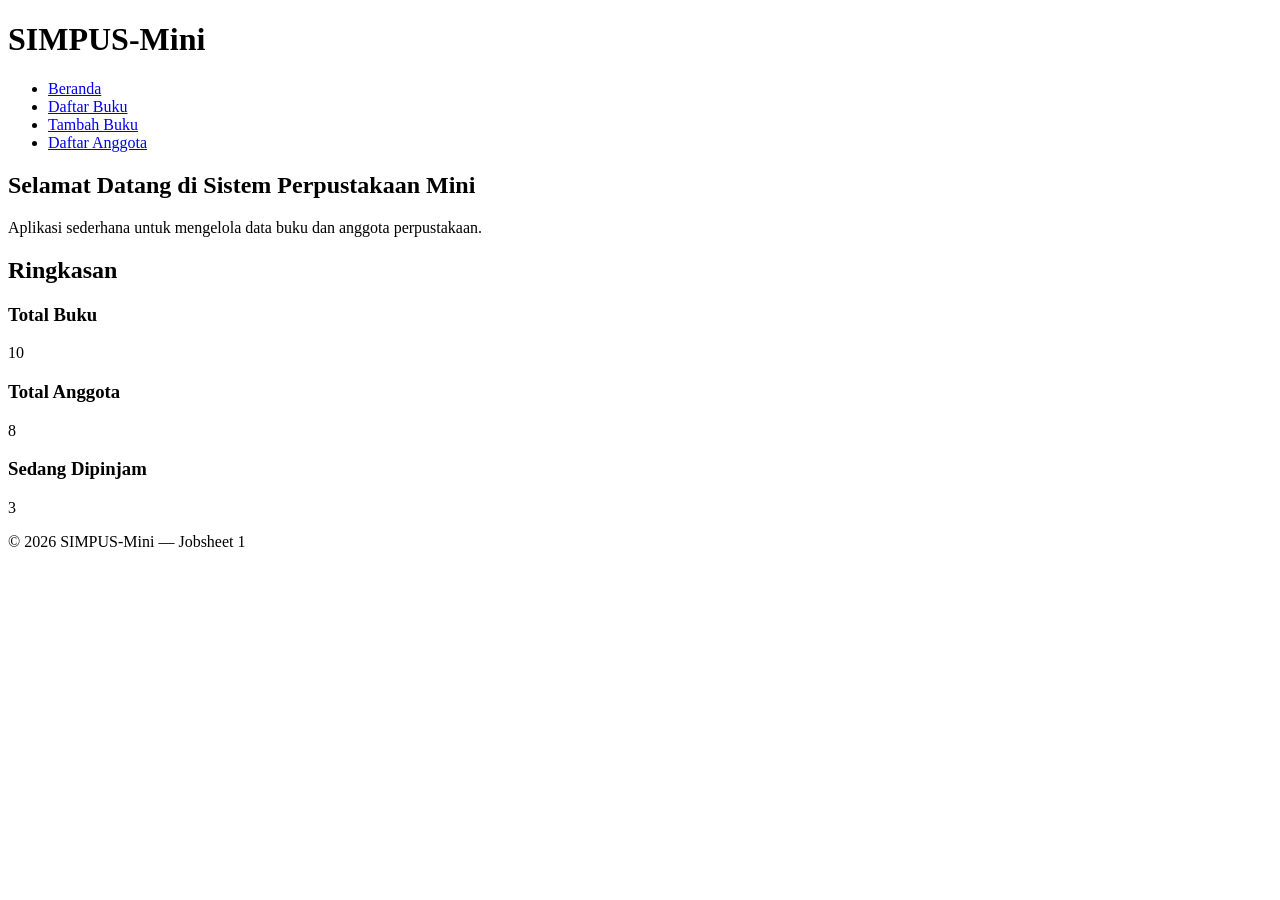
==== index.html @ 05675638 "Praktek Jobsheet 1" ====
<!DOCTYPE html>
<html lang="id">
<head>
    <meta charset="UTF-8">
    <title>SIMPUS-Mini | Beranda</title>
</head>
<body>
    <header>
        <h1>SIMPUS-Mini</h1>
            <nav>
                <ul>
                    <li><a href="index.html">Beranda</a></li>
                    <li><a href="buku/list.html">Daftar Buku</a></li>
                    <li><a href="buku/tambah.html">Tambah Buku</a></li>
                    <li><a href="anggota/list.html">Daftar Anggota</a></li>
                </ul>
            </nav>
    </header>

    <main>
        <section>
            <h2>Selamat Datang di Sistem Perpustakaan Mini</h2>
            <p>Aplikasi sederhana untuk mengelola data buku dan anggota perpustakaan.</p>
        </section>

        <section>
            <h2>Ringkasan</h2>
            <article>
                <h3>Total Buku</h3>
                <p>10</p>
            </article>
            <article>
                <h3>Total Anggota</h3>
                <p>8</p>
            </article>
            <article>
                <h3>Sedang Dipinjam</h3>
                <p>3</p>
            </article>
        </section>
    </main>

    <footer>
        <p>&copy; 2026 SIMPUS-Mini &mdash; Jobsheet 1</p>
    </footer>
</body>
</html>
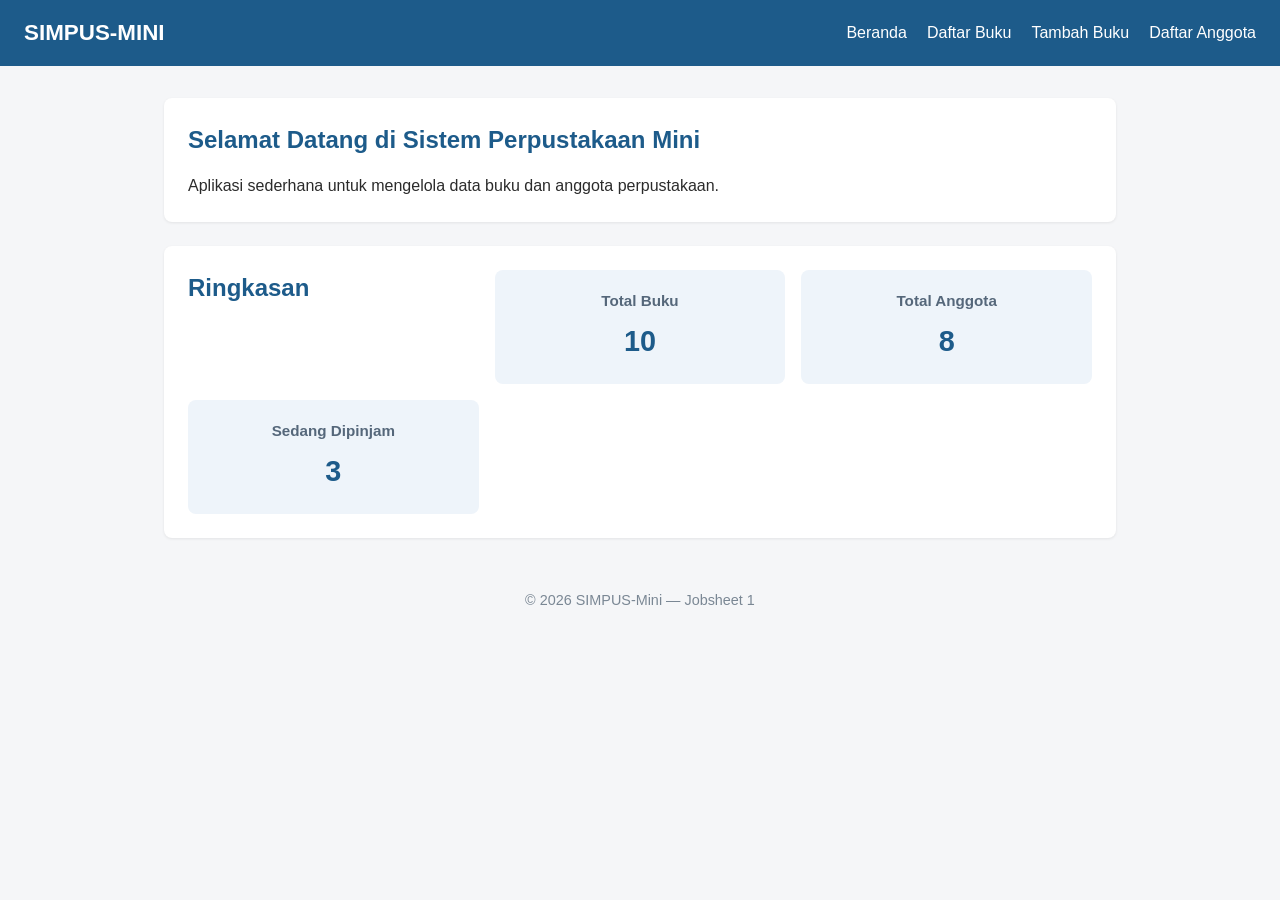
==== commit 74f044b1: "Praktek Josbheet-2" ====
--- a/index.html
+++ b/index.html
@@ -3,10 +3,11 @@
 <head>
     <meta charset="UTF-8">
     <title>SIMPUS-Mini | Beranda</title>
+    <link rel="stylesheet" href="assets/css/style.css">
 </head>
 <body>
     <header>
-        <h1>SIMPUS-Mini</h1>
+        <h1>SIMPUS-MINI</h1>
             <nav>
                 <ul>
                     <li><a href="index.html">Beranda</a></li>
--- a/assets/css/style.css
+++ b/assets/css/style.css
@@ -0,0 +1,181 @@
+/* == Reset & Base ==*/
+* {
+    box-sizing: border-box;
+    margin: 0;
+    padding: 0;
+}
+
+body {
+    font-family: "Segoe UI", Arial, sans-serif;
+    color: #2b2b2b;
+    background-color: #f5f6f8;
+    line-height: 1.5;
+}
+
+a {
+    color: #1d5b8a;
+    text-decoration: none;
+}
+
+a:hover {
+    text-decoration: underline;
+}
+
+/* == Header & avbar ==*/
+header {
+    background-color: #1d5b8a;
+    color: #fff;
+    padding: 1rem 1.5rem;
+    display: flex;
+    align-items: center;
+    justify-content: space-between;
+    flex-wrap: wrap;
+}
+
+header h1 {
+    font-size: 1.4rem;
+}
+
+header nav ul {
+    list-style: none;
+    display: flex;
+    gap: 1.25rem;
+}
+
+header nav a {
+    color: #fff;
+    font-weight: 500;
+}
+
+/* == Main Layout ==*/
+main {
+    max-width: 1000px;
+    margin: 2rem auto;
+    padding: 0 1.5rem;
+}
+
+section {
+    background-color: #fff;
+    border-radius: 8px;
+    padding: 1.5rem;
+    margin-bottom: 1.5rem;
+    box-shadow: 0 1px 3px rgba(0, 0, 0, 0.08);
+}
+
+section h2 {
+    margin-bottom: 1rem;
+    color: #1d5b8a;
+}
+
+/* == Kartu Statistik (CSS GRID) == */
+main section:nth-of-type(2) {
+    display: grid;
+    grid-template-columns: repeat(3, 1fr);
+    gap: 1rem;
+}
+
+main section:nth-of-type(2) article {
+    background-color: #eef4fa;
+    border-radius: 8px;
+    padding: 1.25rem;
+    text-align: center;
+}
+
+main section:nth-of-type(2) article h3 {
+    font-size: 0.95rem;
+    color: #55677a;
+    margin-bottom: 0.5rem;
+}
+
+main section:nth-of-type(2) article p {
+    font-size: 1.8rem;
+    font-weight: 700;
+    color: #1d5b8a;
+}
+
+/* == Tabel == */
+table {
+    width: 100%;
+    border-collapse: collapse;
+}
+
+th, td {
+    text-align: left;
+    padding: 0.65rem 0.75rem;
+    border-bottom: 1px solid #e2e6ea;
+}
+
+thead {
+    background-color: #1d5b8a;
+    color: #fff;
+}
+
+tbody tr:nth-child(even) {
+    background-color: #f7f9fb;
+}
+
+tbody tr:hover {
+    background-color: #eef4fa;
+}
+
+td button {
+    padding: 0.35rem 0.7rem;
+    margin-right: 0.35rem;
+    border: none;
+    border-radius: 4px;
+    cursor: pointer;
+    font-size: 0.85rem;
+}
+
+td button:first-of-type {
+    background-color: #f0ad4e;
+    color: #fff;
+}
+
+td button:last-of-type {
+    background-color: #d9534f;
+    color: #fff;
+}
+
+/* == Form ==*/
+form p {
+    margin-bottom: 1rem;
+}
+
+form label {
+    display: block;
+    margin-bottom: 0.35rem;
+    font-weight: 600;
+    color: #444;
+}
+
+form input, form select {
+    width: 100%;
+    max-width: 400px;
+    padding: 0.55rem 0.7rem;
+    border: 1px solid #cdd4da;
+    border-radius: 4px;
+    font-size: 1rem;
+}
+
+form button[type="submit"] {
+    background-color: #1d5b8a;
+    color: #fff;
+    border: none;
+    padding: 0.6rem 1.5rem;
+    border-radius: 4px;
+    font-size: 1rem;
+    cursor: pointer;
+}
+
+form button[type="submit"]:hover {
+    background-color: #164869;
+}
+
+/* == Footer ==*/
+footer {
+    text-align: center;
+    padding: 1.25rem;
+    color: #7a8794;
+    font-size: 0.9rem;
+}
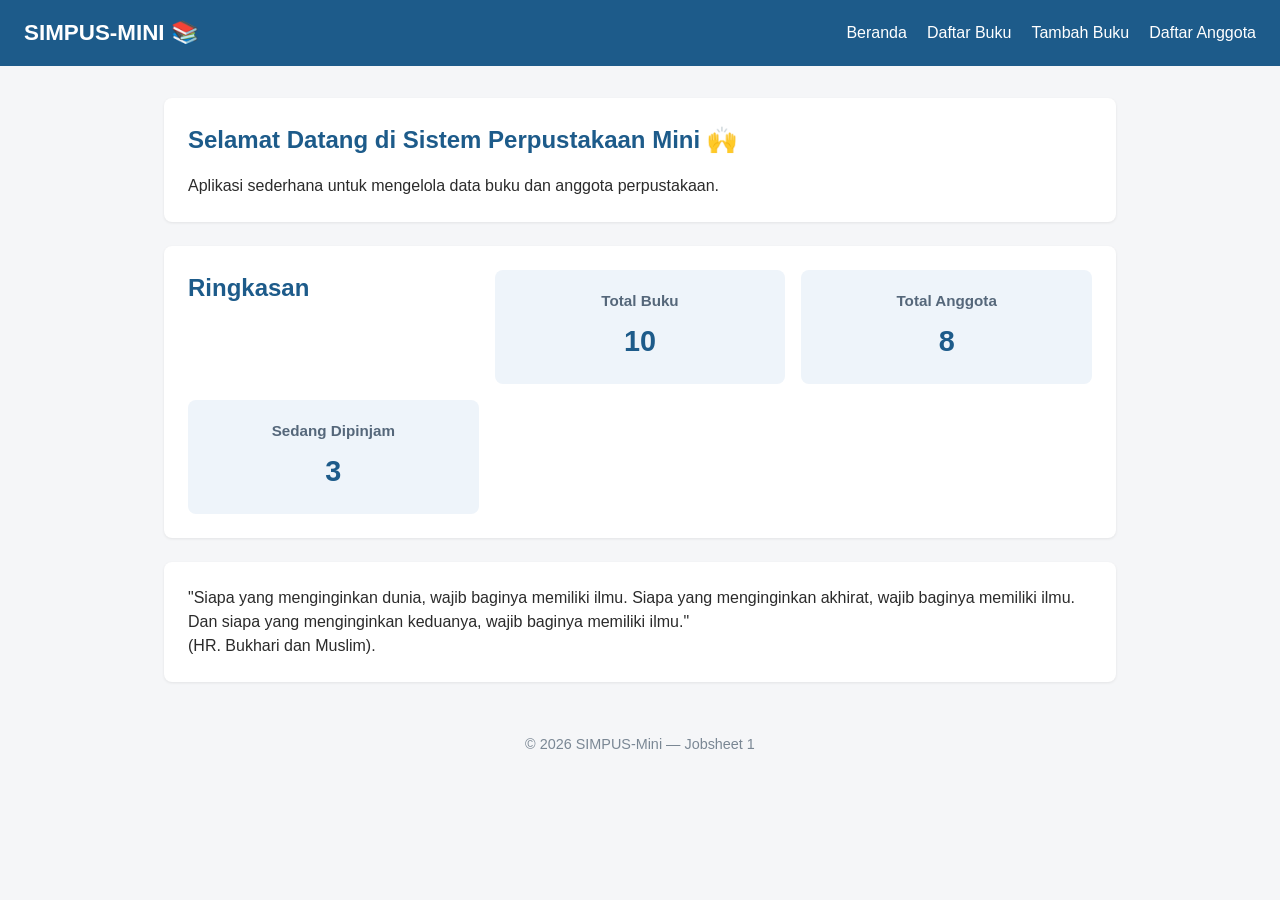
==== commit c03581d8: "Modifikasi" ====
--- a/index.html
+++ b/index.html
@@ -7,7 +7,7 @@
 </head>
 <body>
     <header>
-        <h1>SIMPUS-MINI</h1>
+        <h1>SIMPUS-MINI 📚</h1>
             <nav>
                 <ul>
                     <li><a href="index.html">Beranda</a></li>
@@ -20,7 +20,7 @@
 
     <main>
         <section>
-            <h2>Selamat Datang di Sistem Perpustakaan Mini</h2>
+            <h2>Selamat Datang di Sistem Perpustakaan Mini 🙌</h2>
             <p>Aplikasi sederhana untuk mengelola data buku dan anggota perpustakaan.</p>
         </section>
 
@@ -39,6 +39,11 @@
                 <p>3</p>
             </article>
         </section>
+
+        <section>
+            <p>"Siapa yang menginginkan dunia, wajib baginya memiliki ilmu. Siapa yang menginginkan akhirat, wajib baginya memiliki ilmu. Dan siapa yang menginginkan keduanya, wajib baginya memiliki ilmu." </p>
+            <p>(HR. Bukhari dan Muslim).</p>
+        </section>
     </main>
 
     <footer>
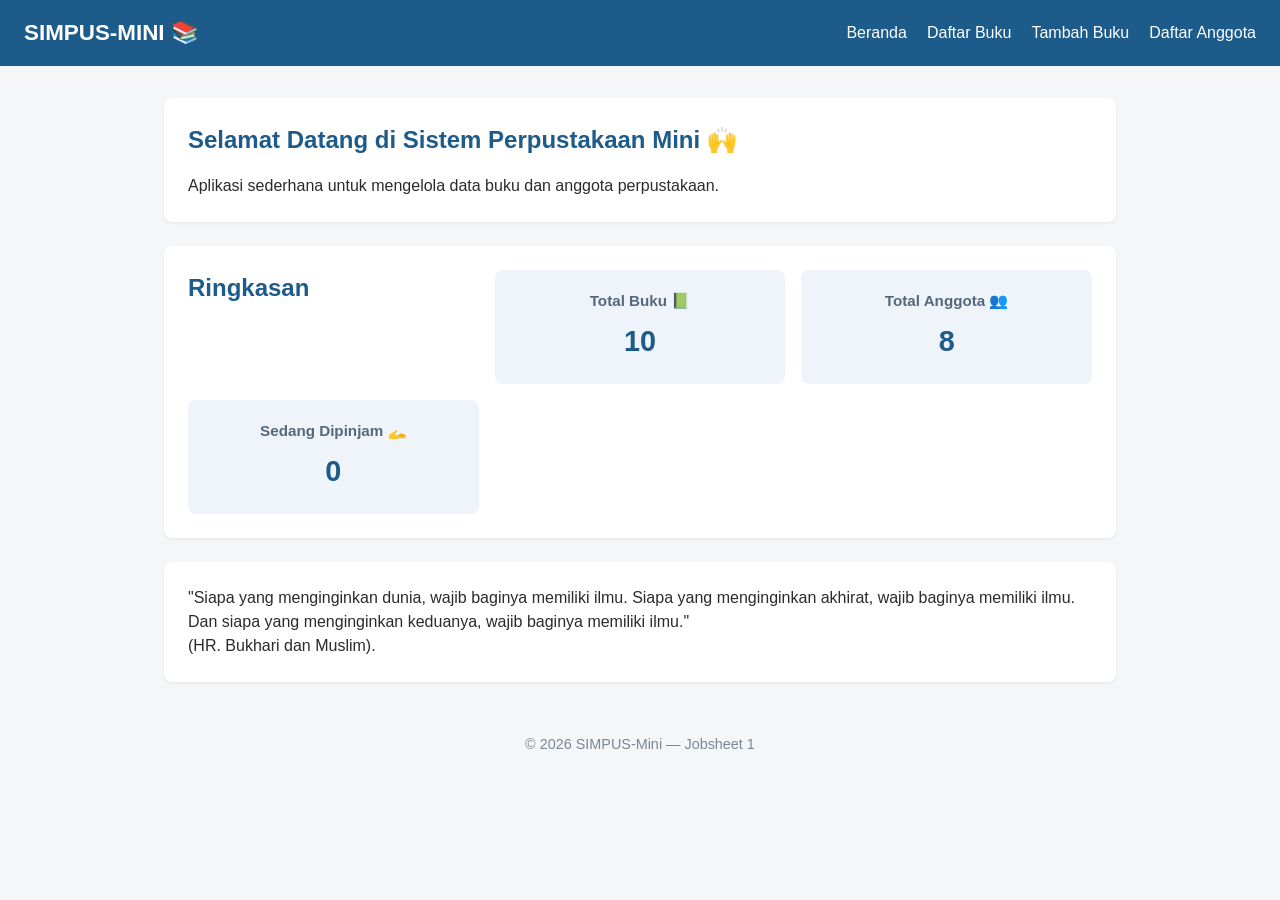
==== commit 385b5ca8: "Modifikasi" ====
--- a/index.html
+++ b/index.html
@@ -27,16 +27,16 @@
         <section>
             <h2>Ringkasan</h2>
             <article>
-                <h3>Total Buku</h3>
+                <h3>Total Buku 📗</h3>
                 <p>10</p>
             </article>
             <article>
-                <h3>Total Anggota</h3>
+                <h3>Total Anggota 👥</h3>
                 <p>8</p>
             </article>
             <article>
-                <h3>Sedang Dipinjam</h3>
-                <p>3</p>
+                <h3>Sedang Dipinjam 🫴</h3>
+                <p>0</p>
             </article>
         </section>
 
